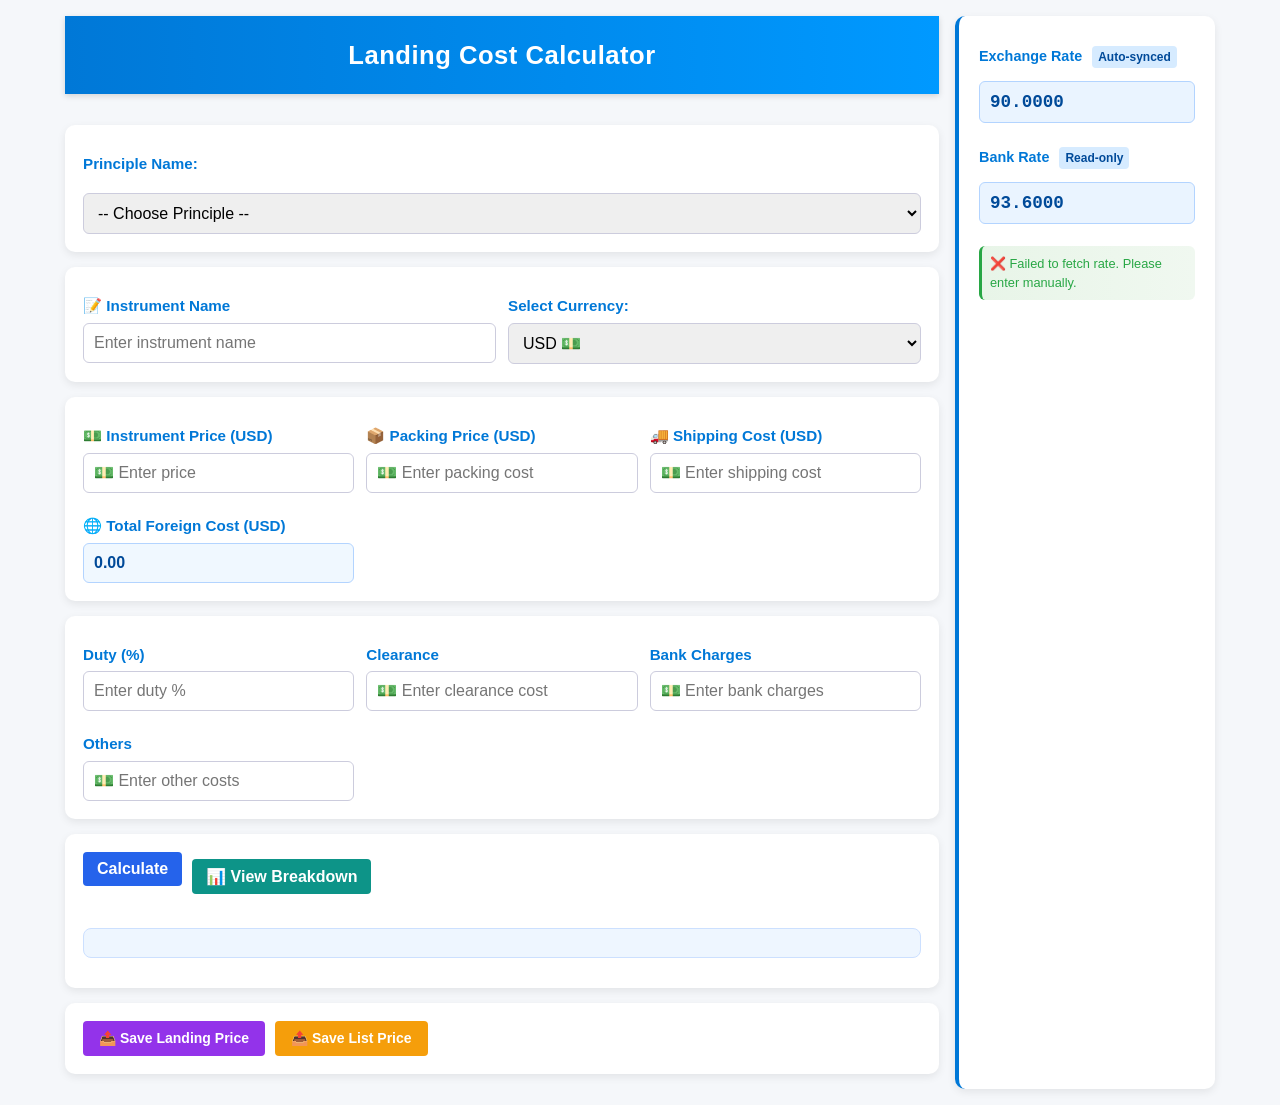
==== index.html @ d73950ee "Update index.html" ====
<!DOCTYPE html>
<html lang="en">
<head>
  <meta charset="UTF-8">
  <title>Landing Cost Calculator</title>
  <meta name="viewport" content="width=device-width, initial-scale=1.0">
  <link rel="stylesheet" href="style.css">
</head>
<body>
  <div class="main-grid">
    <!-- Header -->
    <header>
      <h2>Landing Cost Calculator</h2>
    </header>

    <!-- Top-right Exchange & Bank Rates -->
    <aside class="rates">
      <label for="exchangeRate">
        Exchange Rate <span class="readonly-badge">Auto-synced</span>
      </label>
      <input type="number" id="exchangeRate" readonly>

      <label for="bankRate" style="margin-top: 12px;">
        Bank Rate <span class="readonly-badge">Read-only</span>
      </label>
      <input type="number" id="bankRate" readonly>

      <div id="rateStatus" class="status-bar"></div>
    </aside>

<!-- Main Form -->
<main>
  <!-- Principle Name Selector -->
  <div class="section grid-1">
    <label for="principleSelector">Principle Name:</label>
    <select id="principleSelector">
      <option value="">-- Choose Principle --</option>
      <option value="BR Instruments">BR Instruments</option>
      <option value="Bright">Bright</option>
      <option value="Campden">Campden</option>
      <option value="Dekewe">Dekewe</option>
      <option value="Exakt">Exakt</option>
      <option value="Fillet">Fillet</option>
      <option value="Gigatome">Gigatome</option>
      <option value="Giordiam key">Giordiam key</option>
      <option value="Intelsint">Intelsint</option>
      <option value="KD">KD</option>
      <option value="Luptec">Luptec</option>
      <option value="MEDIDIAGNOSTICI">MEDIDIAGNOSTICI</option>
      <option value="Micros">Micros</option>
      <option value="Objective imaging">Objective imaging</option>
      <option value="Patholab">Patholab</option>
      <option value="pfm">pfm</option>
      <option value="PPM">PPM</option>
      <option value="Rushab">Rushab</option>
    </select>
  </div>

  <!-- Instrument Name + Currency Selector on same row -->
  <div class="section grid-2">
    <div>
      <label for="instrumentName">📝 Instrument Name</label>
      <input type="text" id="instrumentName" placeholder="Enter instrument name">
    </div>
    <div>
      <label for="currencySelector">Select Currency:</label>
      <select id="currencySelector">
        <option value="USD">USD 💵</option>
        <option value="GBP">GBP 💷</option>
        <option value="EUR">EUR 💶</option>
      </select>
    </div>
  </div>

  <!-- Foreign Costs -->
  <div class="section grid-2">
    <div>
      <label id="priceLabel" for="price">Instrument Price</label>
      <input type="number" id="price" placeholder="💵 Enter price">
    </div>
    <div>
      <label id="packingLabel" for="packing">Packing Price</label>
      <input type="number" id="packing" placeholder="📦 Enter packing cost">
    </div>
    <div>
      <label id="shippingLabel" for="shipping">Shipping Cost</label>
      <input type="number" id="shipping" placeholder="🚚 Enter shipping cost">
    </div>
    <div>
      <label id="totalForeignLabel" for="totalForeign">🌐 Total Foreign Cost</label>
      <input type="text" id="totalForeign" readonly>
    </div>
  </div>

  <!-- INR Costs -->
  <div class="section grid-2">
    <div>
      <label for="dutyPercent">Duty (%)</label>
      <input type="number" id="dutyPercent" placeholder="Enter duty %" min="0" max="100" step="0.01">
    </div>
    <div>
      <label for="clearance">Clearance</label>
      <input type="number" id="clearance" placeholder="📑 Enter clearance cost">
    </div>
    <div>
      <label for="bankCharges">Bank Charges</label>
      <input type="number" id="bankCharges" placeholder="🏦 Enter bank charges">
    </div>
    <div>
      <label for="others">Others</label>
      <input type="number" id="others" placeholder="➕ Enter other costs">
    </div>
  </div>

<!-- Action & Breakdown Buttons -->
<div class="section grid-1">
  <div style="
    display:flex;
    gap:10px;
    align-items:center;
    flex-wrap:wrap;
  ">
    <button id="calcBtn" type="button"
            style="display:inline-block; width:auto;
                   padding:8px 14px; border:none; border-radius:4px;
                   background:#2563eb; color:#ffffff; cursor:pointer;">
      Calculate
    </button>

    <button id="breakdownBtn" type="button"
            style="display:inline-block; width:auto;
                   padding:8px 14px; border:none; border-radius:4px;
                   background:#0d9488; color:#ffffff; cursor:pointer;">
      📊 View Breakdown
    </button>
  </div>

  <!-- Keep result and details below the buttons -->
  <pre id="resultDisplay"></pre>
  <pre id="breakdownDetails" style="display:none;"></pre>
</div>

<!-- Submit Buttons -->
<div class="section grid-1">
  <div style="
    display:flex;
    gap:10px;
    align-items:center;
    flex-wrap:wrap;
  ">
    <button id="submitLandingBtn" type="button"
            style="display:inline-block; width:auto;
                   padding:8px 16px; border:none; border-radius:4px;
                   background:#9333ea; color:#ffffff; cursor:pointer;
                   font-size:14px; line-height:1.3;">
      📤 Save Landing Price
    </button>

    <button id="submitListBtn" type="button"
            style="display:inline-block; width:auto;
                   padding:8px 16px; border:none; border-radius:4px;
                   background:#f59e0b; color:#ffffff; cursor:pointer;
                   font-size:14px; line-height:1.3;">
      📤 Save List Price
    </button>
  </div>
</div>
</main>

  <!-- Scripts -->
  <script src="exchange-rate-loader.js"></script>
  <script src="main.js"></script>
</body>
</html>
---- style.css ----
/* General layout */
body {
  font-family: "Segoe UI", Arial, sans-serif;
  margin: 0;
  padding: 0;
  background: #f5f7fa;
  color: #333;
  line-height: 1.5;
}

/* Main grid layout with top-right rates */
.main-grid {
  display: grid;
  /* make left area a bit wider and right slightly narrower */
  grid-template-columns: minmax(0, 1.3fr) 260px; /* was: 1fr 280px */
  grid-template-rows: auto 1fr;
  grid-template-areas: 
    "header rates"
    "form   rates";      /* was: "form form" */
  gap: 16px;             /* was: 20px */
  max-width: 1150px;     /* was: 1400px */
  margin: 0 auto;
  padding: 16px 20px;    /* was: 20px */
}

header { grid-area: header; }
.rates { 
  grid-area: rates; 
  background: white;
  padding: 20px;
  border-radius: 10px;
  box-shadow: 0 3px 8px rgba(0,0,0,0.08);
  border-left: 4px solid #0078d7;
}
.rates label {
  display: block;
  margin-bottom: 8px;
  font-weight: 600;
  font-size: 0.9rem;
  color: #0078d7;
}
.rates input {
  width: 100%;
  padding: 10px;
  margin-bottom: 12px;
  border: 1px solid #b3d4ff;
  border-radius: 6px;
  background: #eaf4ff;
  color: #004a99;
  font-weight: 600;
  font-family: "Courier New", monospace;
  font-size: 1.1rem;
}
#rateStatus {
  margin-top: 10px;
  padding: 8px;
  background: linear-gradient(90deg, #e8f5e8, #f0f8f0);
  border-radius: 6px;
  font-size: 0.8rem;
  color: #28a745;
  border-left: 3px solid #28a745;
}

/* Page title */
h2 {
  text-align: center;
  padding: 20px;
  margin: 0;
  background: linear-gradient(90deg, #0078d7, #0099ff);
  color: white;
  font-size: 1.6rem;
  letter-spacing: 0.5px;
  box-shadow: 0 2px 6px rgba(0,0,0,0.15);
}

/* Section cards */
.section {
  background: white;
  margin: 15px 0;        /* keep vertical-only margin (no left/right) */
  padding: 18px;
  border-radius: 10px;
  box-shadow: 0 3px 8px rgba(0,0,0,0.08);
  transition: transform 0.2s ease, box-shadow 0.2s ease;
}
.section:hover {
  transform: translateY(-2px);
  box-shadow: 0 5px 12px rgba(0,0,0,0.12);
}

/* Form container */
form { grid-area: form; }

/* Labels and inputs */
label {
  display: block;
  margin-top: 10px;
  font-weight: 600;
  font-size: 0.95rem;
  color: #0078d7;
}

input, select {
  width: 100%;
  padding: 10px;
  margin-top: 5px;
  border: 1px solid #ccd;
  border-radius: 6px;
  font-size: 1rem;
  box-sizing: border-box;
  transition: border-color 0.2s, box-shadow 0.2s;
}
input:focus, select:focus {
  border-color: #0078d7;
  box-shadow: 0 0 4px rgba(0,120,215,0.4);
  outline: none;
}

/* Buttons */
button {
  padding: 12px 24px;
  border: none;
  border-radius: 6px;
  font-size: 1rem;
  font-weight: 600;
  cursor: pointer;
  transition: background 0.3s, transform 0.2s;
  width: 100%;
}

#calcBtn {
  background: #0078d7;
  color: white;
  margin-bottom: 15px;
}
#calcBtn:hover {
  background: #005fa3;
  transform: scale(1.03);
}

#breakdownBtn {
  background: #f0f0f0;
  color: #333;
  border: 2px solid #0078d7;
}
#breakdownBtn:hover {
  background: #e6f2ff;
  transform: scale(1.03);
}

/* Results */
pre {
  background: #eef6ff;
  padding: 14px;
  border-radius: 8px;
  font-size: 0.95rem;
  white-space: pre-wrap;
  word-wrap: break-word;
  border: 1px solid #cce0ff;
  margin-bottom: 12px;
}

/* Grid helpers */
.grid-1 {
  display: grid;
  grid-template-columns: 1fr;
  gap: 12px;
}

.grid-2 {
  display: grid;
  grid-template-columns: repeat(auto-fit, minmax(220px, 1fr));
  gap: 12px;
}

/* Distinctive readonly fields */
input[readonly] {
  background: #eaf4ff;
  color: #004a99;
  font-weight: 600;
  border: 1px solid #b3d4ff;
  cursor: not-allowed;
}
input[readonly]:focus {
  outline: none;
  box-shadow: inset 0 0 4px rgba(0,120,215,0.3);
}

#totalForeign[readonly] {
  background: #f0f8ff;
  font-weight: 600;
  border: 1px solid #b3d4ff;
}

/* Badge styling */
.readonly-badge {
  display: inline-block;
  margin-left: 6px;
  padding: 2px 6px;
  font-size: 0.75rem;
  font-weight: 600;
  color: #004a99;
  background: #d6ebff;
  border-radius: 4px;
}

/* Mobile responsiveness */
@media (max-width: 900px) {
  .main-grid {
    grid-template-columns: 1fr;
    grid-template-areas: 
      "header"
      "rates"
      "form";
    max-width: 100%;
  }
  .rates {
    max-width: 400px;
    margin: 0 auto 20px;
  }
}

@media (max-width: 600px) {
  button {
    width: 100%;
    margin: 8px 0;
  }
}
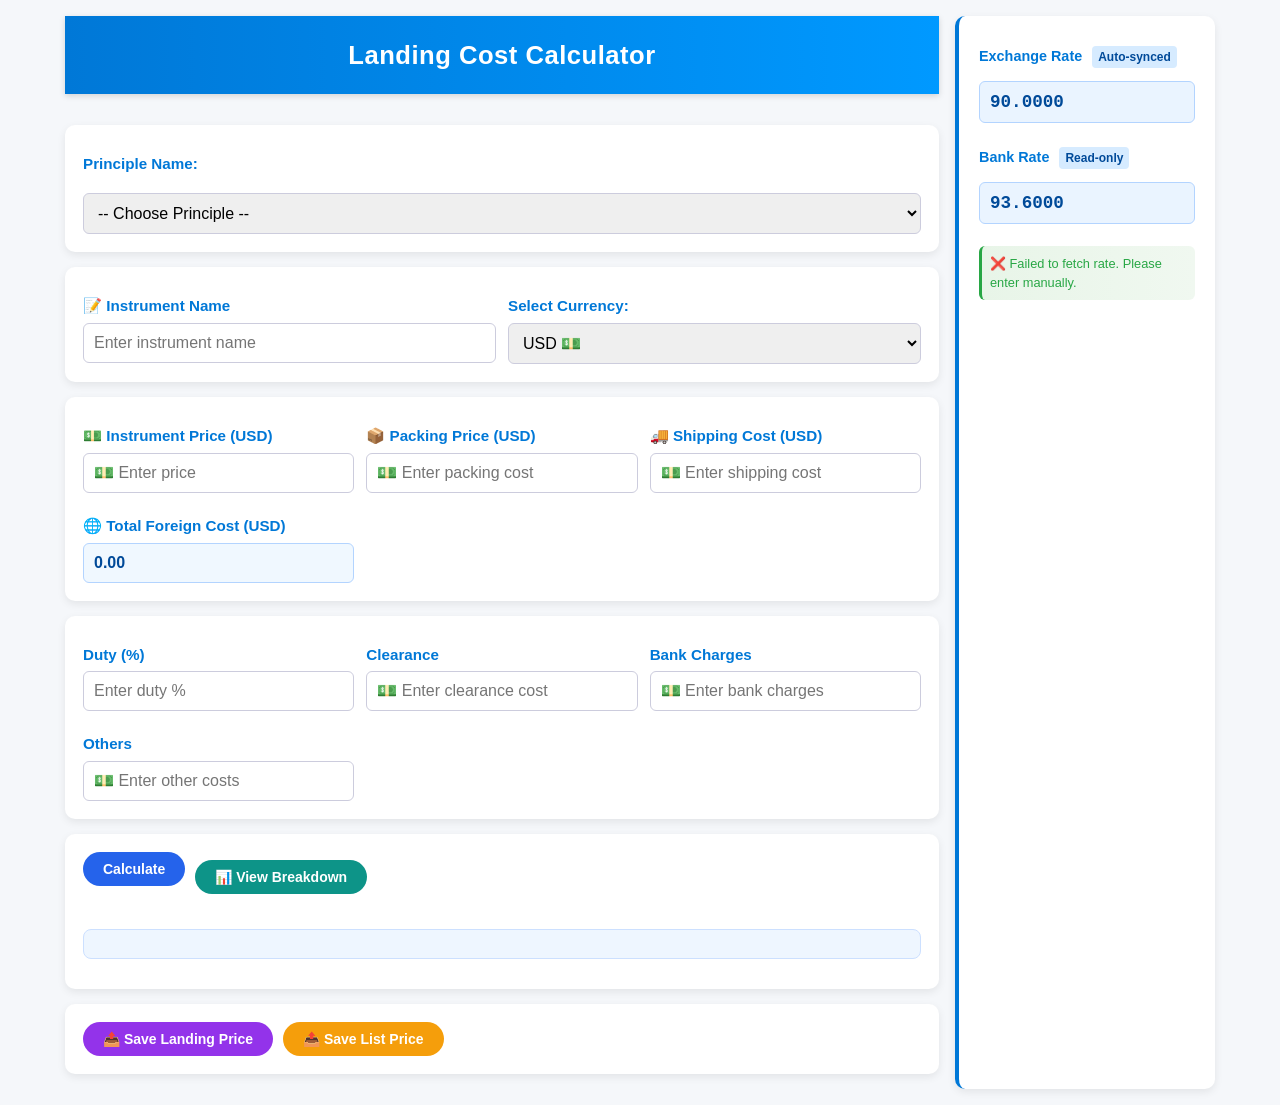
==== commit 3042c6c3: "Update index.html" ====
--- a/index.html
+++ b/index.html
@@ -122,15 +122,17 @@
   ">
     <button id="calcBtn" type="button"
             style="display:inline-block; width:auto;
-                   padding:8px 14px; border:none; border-radius:4px;
-                   background:#2563eb; color:#ffffff; cursor:pointer;">
+                   padding:8px 20px; border:none; border-radius:9999px;
+                   background:#2563eb; color:#ffffff; cursor:pointer;
+                   font-size:14px; line-height:1.3; white-space:nowrap;">
       Calculate
     </button>
 
     <button id="breakdownBtn" type="button"
             style="display:inline-block; width:auto;
-                   padding:8px 14px; border:none; border-radius:4px;
-                   background:#0d9488; color:#ffffff; cursor:pointer;">
+                   padding:8px 20px; border:none; border-radius:9999px;
+                   background:#0d9488; color:#ffffff; cursor:pointer;
+                   font-size:14px; line-height:1.3; white-space:nowrap;">
       📊 View Breakdown
     </button>
   </div>
@@ -150,17 +152,17 @@
   ">
     <button id="submitLandingBtn" type="button"
             style="display:inline-block; width:auto;
-                   padding:8px 16px; border:none; border-radius:4px;
+                   padding:8px 20px; border:none; border-radius:9999px;
                    background:#9333ea; color:#ffffff; cursor:pointer;
-                   font-size:14px; line-height:1.3;">
+                   font-size:14px; line-height:1.3; white-space:nowrap;">
       📤 Save Landing Price
     </button>
 
     <button id="submitListBtn" type="button"
             style="display:inline-block; width:auto;
-                   padding:8px 16px; border:none; border-radius:4px;
+                   padding:8px 20px; border:none; border-radius:9999px;
                    background:#f59e0b; color:#ffffff; cursor:pointer;
-                   font-size:14px; line-height:1.3;">
+                   font-size:14px; line-height:1.3; white-space:nowrap;">
       📤 Save List Price
     </button>
   </div>
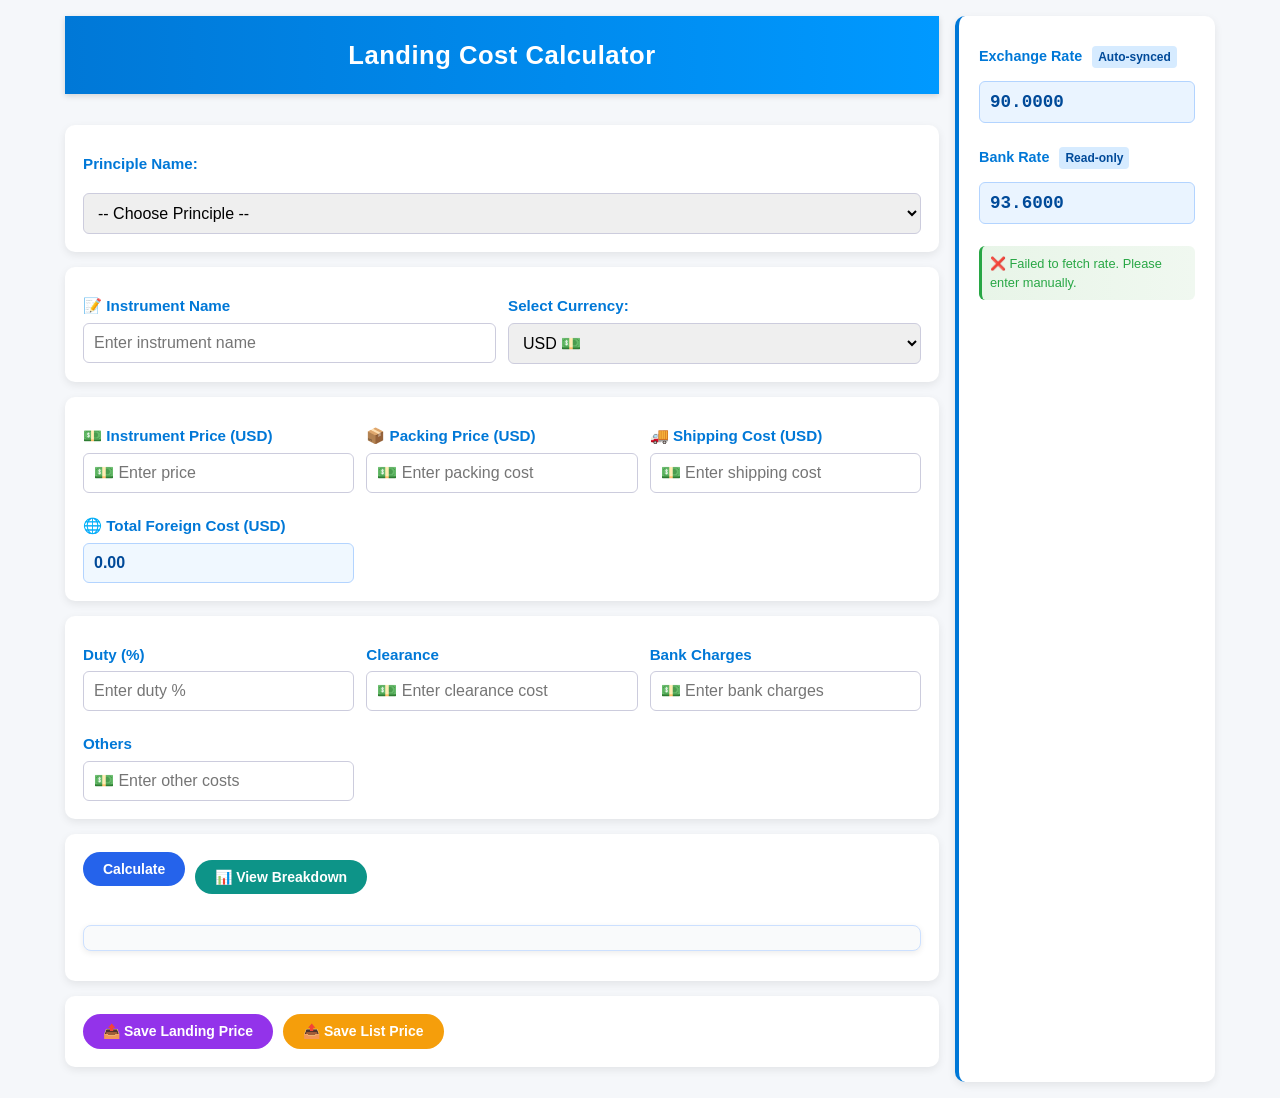
==== commit 2f9f62e5: "Update index.html" ====
--- a/index.html
+++ b/index.html
@@ -137,9 +137,31 @@
     </button>
   </div>
 
-  <!-- Keep result and details below the buttons -->
-  <pre id="resultDisplay"></pre>
-  <pre id="breakdownDetails" style="display:none;"></pre>
+  <!-- Results styled as card -->
+  <pre id="resultDisplay" style="
+    margin-top:12px;
+    background:#f9fafb;
+    border-radius:8px;
+    padding:12px;
+    box-shadow:0 2px 6px rgba(0,0,0,0.08);
+    font-size:14px;
+    line-height:1.4;
+    white-space:pre-wrap;
+    word-wrap:break-word;
+  "></pre>
+
+  <pre id="breakdownDetails" style="
+    display:none;
+    margin-top:12px;
+    background:#f9fafb;
+    border-radius:8px;
+    padding:12px;
+    box-shadow:0 2px 6px rgba(0,0,0,0.08);
+    font-size:14px;
+    line-height:1.4;
+    white-space:pre-wrap;
+    word-wrap:break-word;
+  "></pre>
 </div>
 
 <!-- Submit Buttons -->
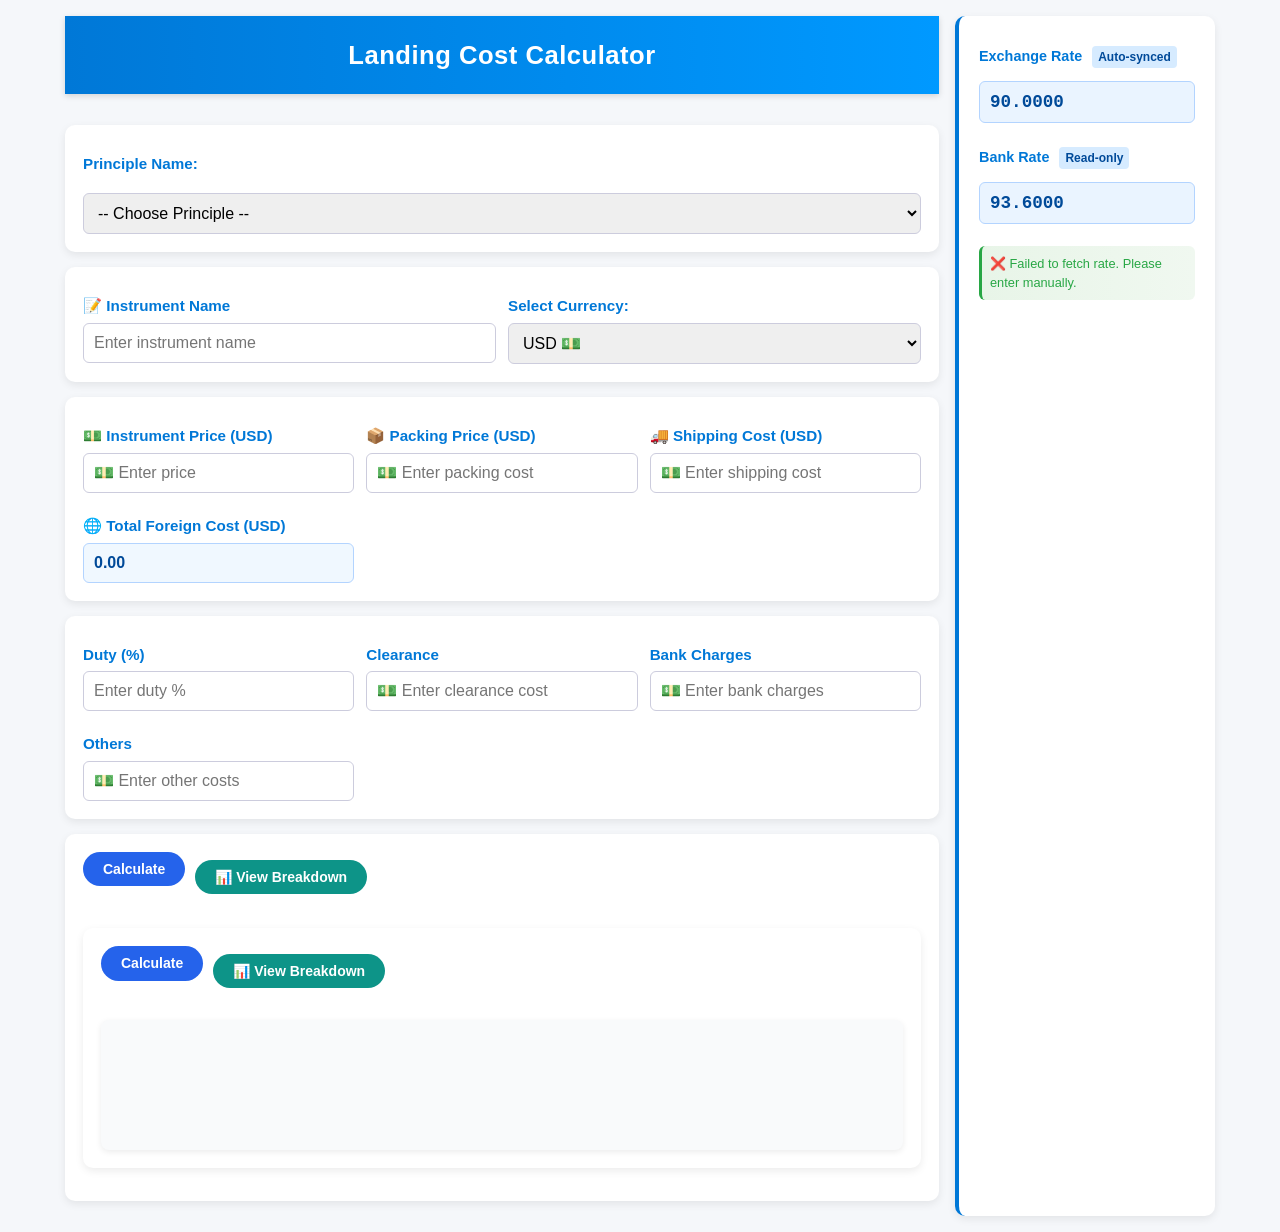
==== commit 0abb84c4: "Update index.html" ====
--- a/index.html
+++ b/index.html
@@ -137,8 +137,33 @@
     </button>
   </div>
 
+<!-- Action & Breakdown Buttons -->
+<div class="section grid-1">
+  <div style="
+    display:flex;
+    gap:10px;
+    align-items:center;
+    flex-wrap:wrap;
+  ">
+    <button id="calcBtn" type="button"
+            style="display:inline-block; width:auto;
+                   padding:8px 20px; border:none; border-radius:9999px;
+                   background:#2563eb; color:#ffffff; cursor:pointer;
+                   font-size:14px; line-height:1.3; white-space:nowrap;">
+      Calculate
+    </button>
+
+    <button id="breakdownBtn" type="button"
+            style="display:inline-block; width:auto;
+                   padding:8px 20px; border:none; border-radius:9999px;
+                   background:#0d9488; color:#ffffff; cursor:pointer;
+                   font-size:14px; line-height:1.3; white-space:nowrap;">
+      📊 View Breakdown
+    </button>
+  </div>
+
   <!-- Results styled as card -->
-  <pre id="resultDisplay" style="
+  <div id="resultCard" style="
     margin-top:12px;
     background:#f9fafb;
     border-radius:8px;
@@ -148,9 +173,13 @@
     line-height:1.4;
     white-space:pre-wrap;
     word-wrap:break-word;
-  "></pre>
-
-  <pre id="breakdownDetails" style="
+    border:none;
+    outline:none;
+  ">
+    <pre id="resultDisplay" style="margin:0; background:transparent; border:none; outline:none;"></pre>
+  </div>
+
+  <div id="breakdownCard" style="
     display:none;
     margin-top:12px;
     background:#f9fafb;
@@ -161,32 +190,10 @@
     line-height:1.4;
     white-space:pre-wrap;
     word-wrap:break-word;
-  "></pre>
-</div>
-
-<!-- Submit Buttons -->
-<div class="section grid-1">
-  <div style="
-    display:flex;
-    gap:10px;
-    align-items:center;
-    flex-wrap:wrap;
-  ">
-    <button id="submitLandingBtn" type="button"
-            style="display:inline-block; width:auto;
-                   padding:8px 20px; border:none; border-radius:9999px;
-                   background:#9333ea; color:#ffffff; cursor:pointer;
-                   font-size:14px; line-height:1.3; white-space:nowrap;">
-      📤 Save Landing Price
-    </button>
-
-    <button id="submitListBtn" type="button"
-            style="display:inline-block; width:auto;
-                   padding:8px 20px; border:none; border-radius:9999px;
-                   background:#f59e0b; color:#ffffff; cursor:pointer;
-                   font-size:14px; line-height:1.3; white-space:nowrap;">
-      📤 Save List Price
-    </button>
+    border:none;
+    outline:none;
+  ">
+    <pre id="breakdownDetails" style="margin:0; background:transparent; border:none; outline:none;"></pre>
   </div>
 </div>
 </main>
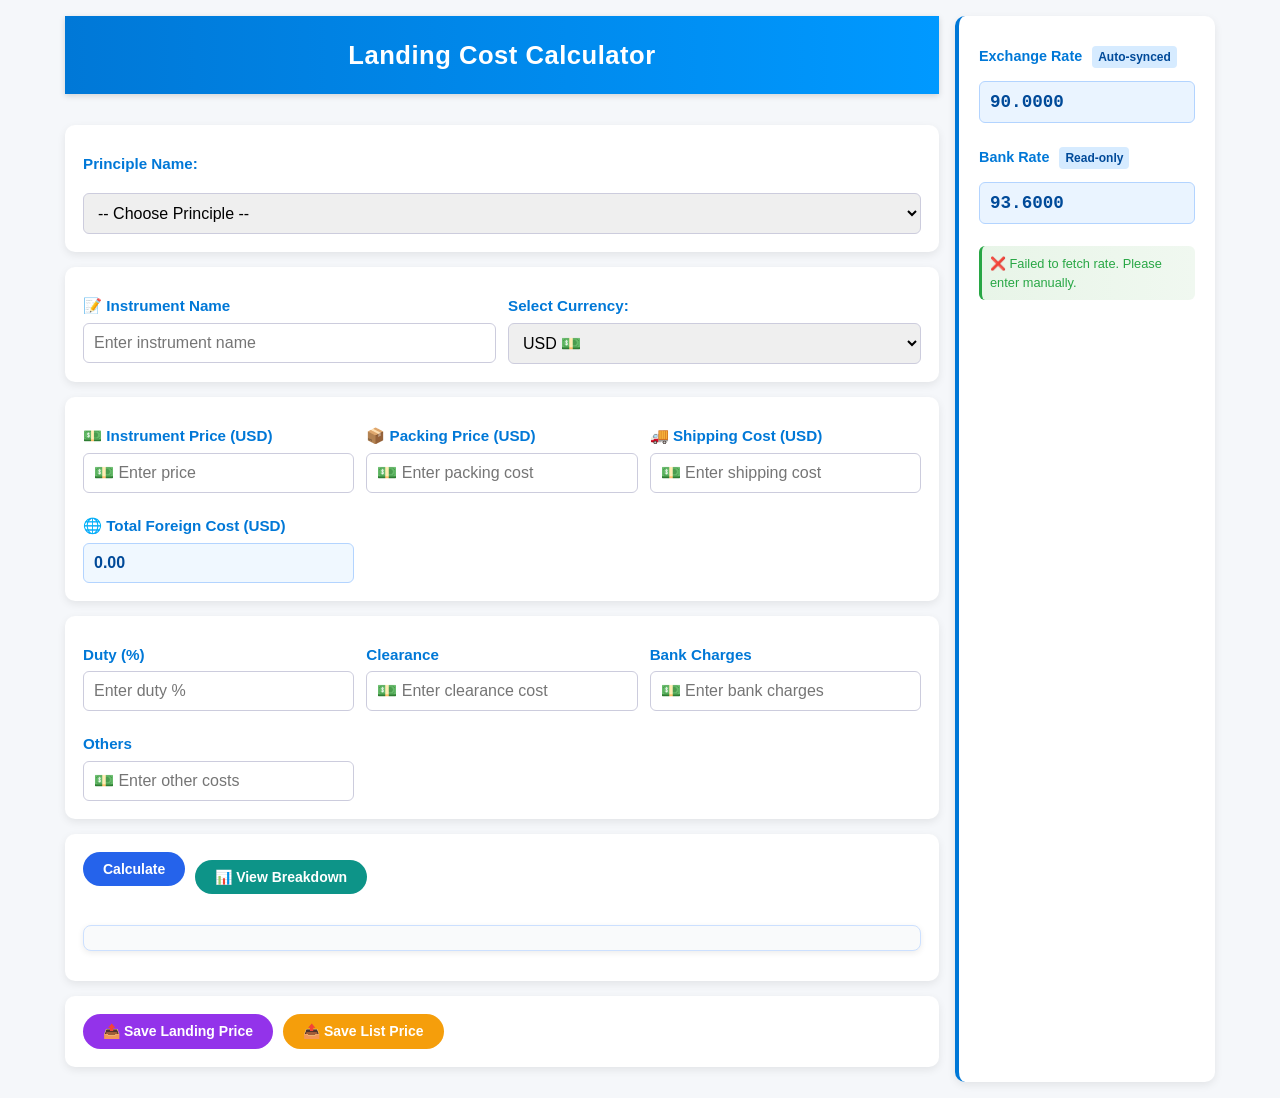
==== commit 718b07fa: "Update index.html" ====
--- a/index.html
+++ b/index.html
@@ -137,33 +137,8 @@
     </button>
   </div>
 
-<!-- Action & Breakdown Buttons -->
-<div class="section grid-1">
-  <div style="
-    display:flex;
-    gap:10px;
-    align-items:center;
-    flex-wrap:wrap;
-  ">
-    <button id="calcBtn" type="button"
-            style="display:inline-block; width:auto;
-                   padding:8px 20px; border:none; border-radius:9999px;
-                   background:#2563eb; color:#ffffff; cursor:pointer;
-                   font-size:14px; line-height:1.3; white-space:nowrap;">
-      Calculate
-    </button>
-
-    <button id="breakdownBtn" type="button"
-            style="display:inline-block; width:auto;
-                   padding:8px 20px; border:none; border-radius:9999px;
-                   background:#0d9488; color:#ffffff; cursor:pointer;
-                   font-size:14px; line-height:1.3; white-space:nowrap;">
-      📊 View Breakdown
-    </button>
-  </div>
-
   <!-- Results styled as card -->
-  <div id="resultCard" style="
+  <pre id="resultDisplay" style="
     margin-top:12px;
     background:#f9fafb;
     border-radius:8px;
@@ -173,13 +148,9 @@
     line-height:1.4;
     white-space:pre-wrap;
     word-wrap:break-word;
-    border:none;
-    outline:none;
-  ">
-    <pre id="resultDisplay" style="margin:0; background:transparent; border:none; outline:none;"></pre>
-  </div>
+  "></pre>
 
-  <div id="breakdownCard" style="
+  <pre id="breakdownDetails" style="
     display:none;
     margin-top:12px;
     background:#f9fafb;
@@ -190,10 +161,32 @@
     line-height:1.4;
     white-space:pre-wrap;
     word-wrap:break-word;
-    border:none;
-    outline:none;
+  "></pre>
+</div>
+
+<!-- Submit Buttons -->
+<div class="section grid-1">
+  <div style="
+    display:flex;
+    gap:10px;
+    align-items:center;
+    flex-wrap:wrap;
   ">
-    <pre id="breakdownDetails" style="margin:0; background:transparent; border:none; outline:none;"></pre>
+    <button id="submitLandingBtn" type="button"
+            style="display:inline-block; width:auto;
+                   padding:8px 20px; border:none; border-radius:9999px;
+                   background:#9333ea; color:#ffffff; cursor:pointer;
+                   font-size:14px; line-height:1.3; white-space:nowrap;">
+      📤 Save Landing Price
+    </button>
+
+    <button id="submitListBtn" type="button"
+            style="display:inline-block; width:auto;
+                   padding:8px 20px; border:none; border-radius:9999px;
+                   background:#f59e0b; color:#ffffff; cursor:pointer;
+                   font-size:14px; line-height:1.3; white-space:nowrap;">
+      📤 Save List Price
+    </button>
   </div>
 </div>
 </main>
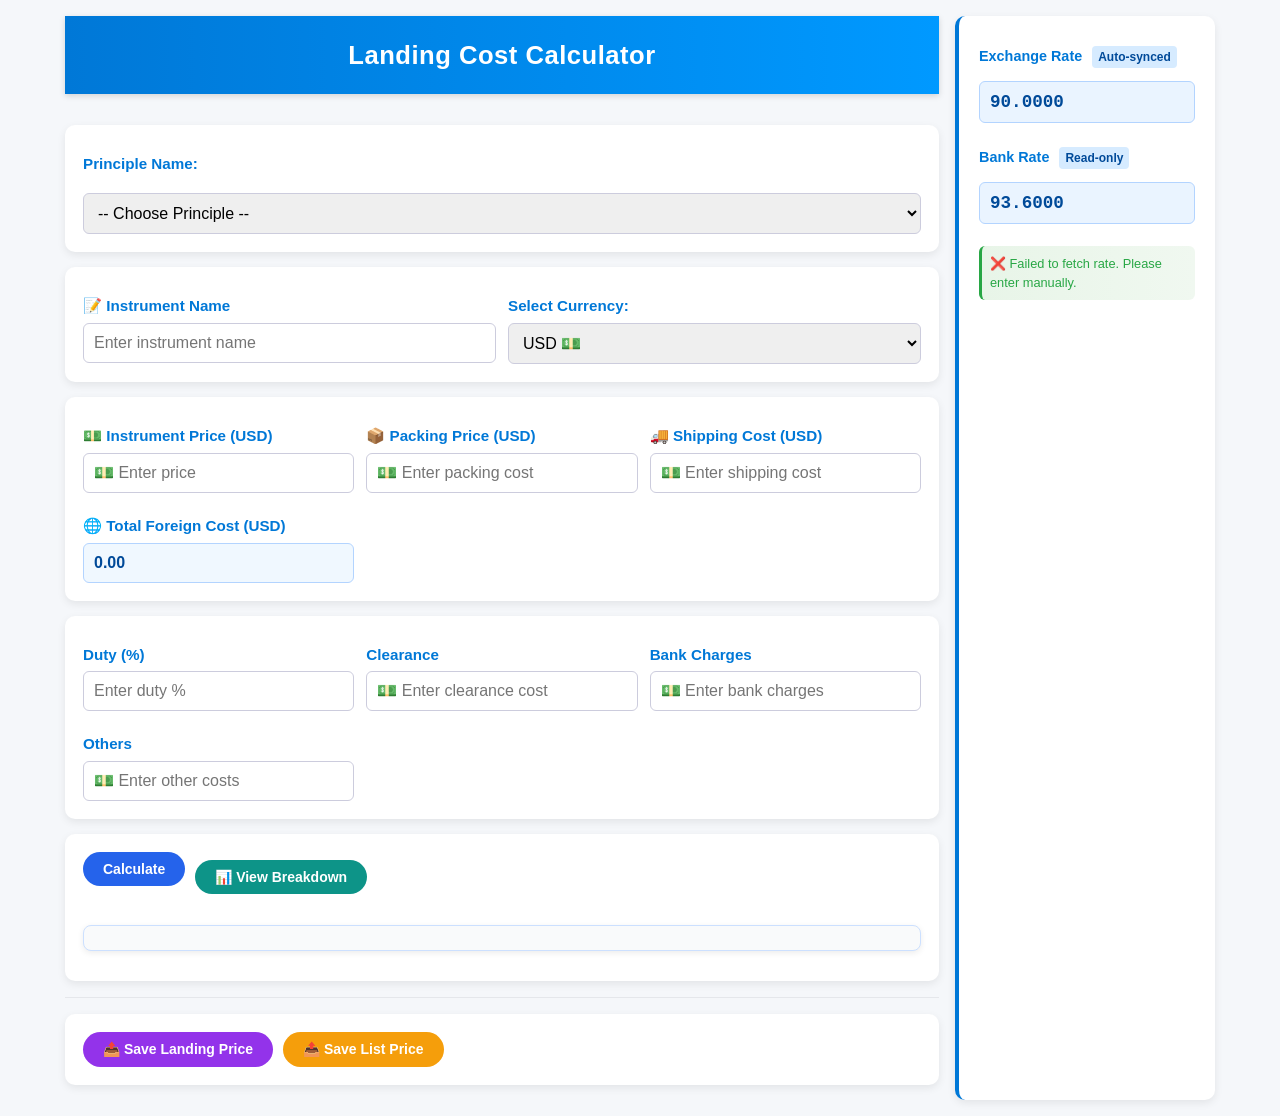
==== commit e02796c5: "Update index.html" ====
--- a/index.html
+++ b/index.html
@@ -164,6 +164,12 @@
   "></pre>
 </div>
 
+<!-- Subtle divider -->
+<div style="
+  margin:16px 0;
+  border-top:1px solid #e5e7eb;
+"></div>
+
 <!-- Submit Buttons -->
 <div class="section grid-1">
   <div style="
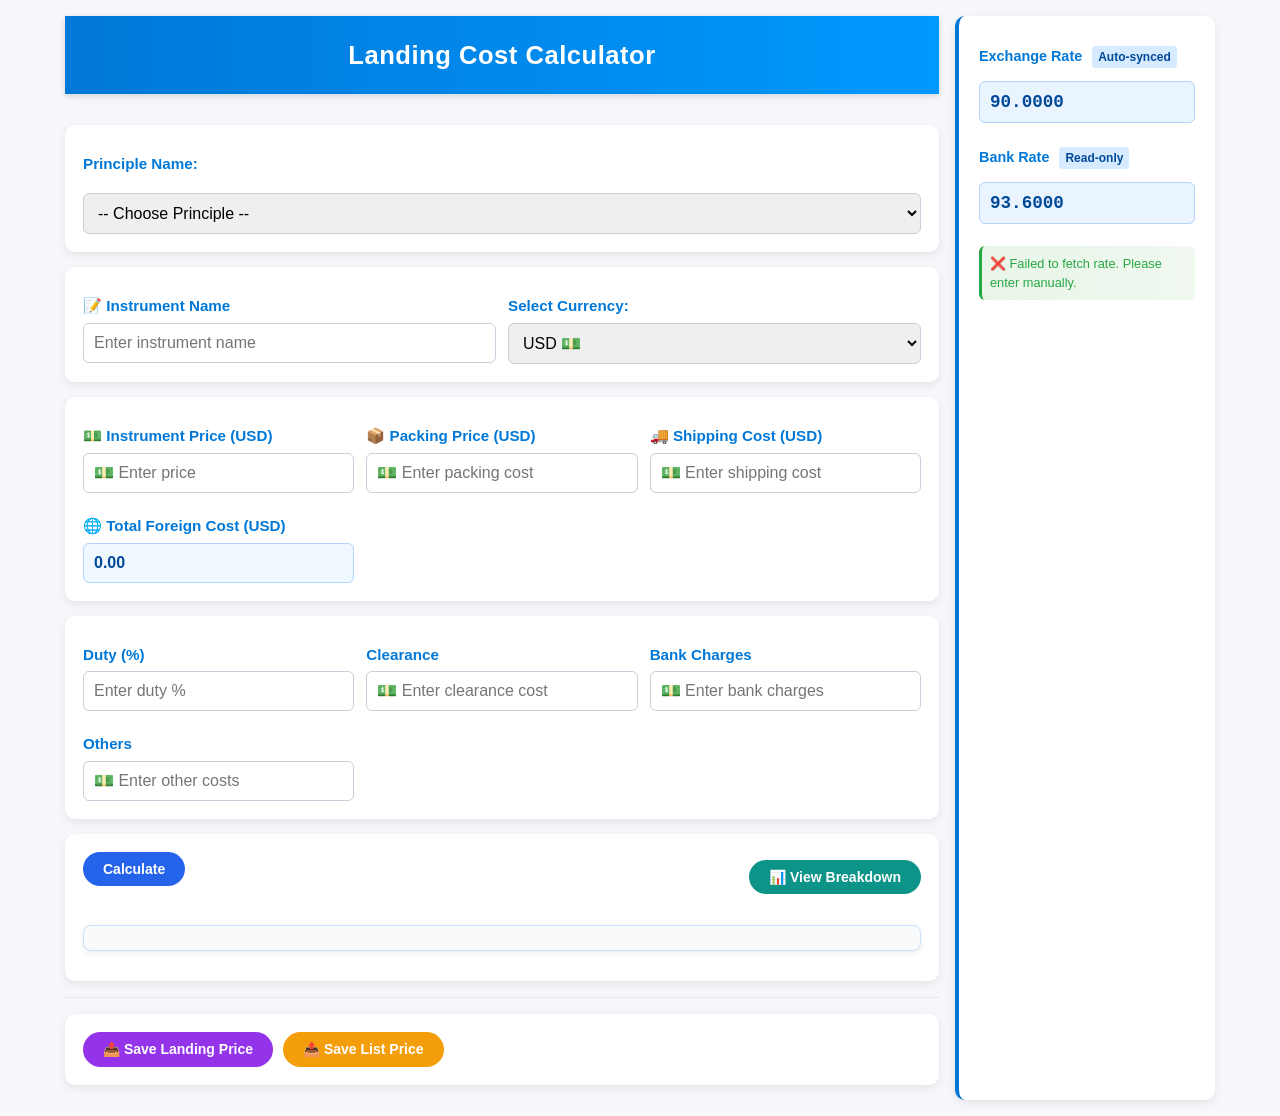
==== commit 3f94752b: "Update index.html" ====
--- a/index.html
+++ b/index.html
@@ -116,10 +116,12 @@
 <div class="section grid-1">
   <div style="
     display:flex;
+    justify-content:space-between;
+    align-items:center;
     gap:10px;
-    align-items:center;
     flex-wrap:wrap;
   ">
+    <!-- Left: Calculate -->
     <button id="calcBtn" type="button"
             style="display:inline-block; width:auto;
                    padding:8px 20px; border:none; border-radius:9999px;
@@ -128,6 +130,7 @@
       Calculate
     </button>
 
+    <!-- Right: View Breakdown -->
     <button id="breakdownBtn" type="button"
             style="display:inline-block; width:auto;
                    padding:8px 20px; border:none; border-radius:9999px;
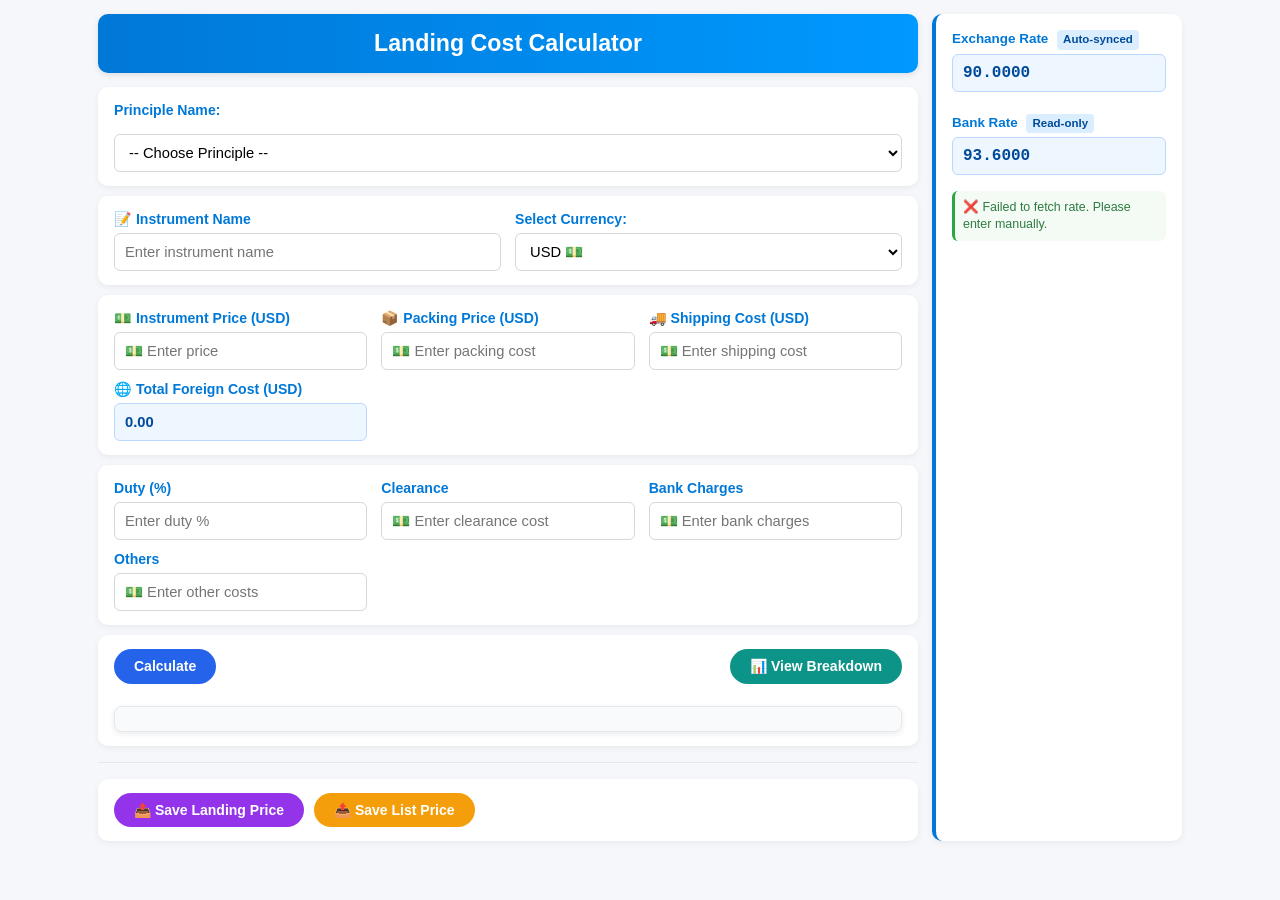
==== commit 0dac679e: "Update index.html" ====
--- a/index.html
+++ b/index.html
@@ -168,10 +168,7 @@
 </div>
 
 <!-- Subtle divider -->
-<div style="
-  margin:16px 0;
-  border-top:1px solid #e5e7eb;
-"></div>
+<hr class="soft-divider">
 
 <!-- Submit Buttons -->
 <div class="section grid-1">
--- a/style.css
+++ b/style.css
@@ -1,227 +1,279 @@
-/* General layout */
-body {
-  font-family: "Segoe UI", Arial, sans-serif;
-  margin: 0;
-  padding: 0;
-  background: #f5f7fa;
-  color: #333;
-  line-height: 1.5;
-}
-
-/* Main grid layout with top-right rates */
-.main-grid {
-  display: grid;
-  /* make left area a bit wider and right slightly narrower */
-  grid-template-columns: minmax(0, 1.3fr) 260px; /* was: 1fr 280px */
-  grid-template-rows: auto 1fr;
-  grid-template-areas: 
-    "header rates"
-    "form   rates";      /* was: "form form" */
-  gap: 16px;             /* was: 20px */
-  max-width: 1150px;     /* was: 1400px */
-  margin: 0 auto;
-  padding: 16px 20px;    /* was: 20px */
-}
-
-header { grid-area: header; }
-.rates { 
-  grid-area: rates; 
-  background: white;
-  padding: 20px;
-  border-radius: 10px;
-  box-shadow: 0 3px 8px rgba(0,0,0,0.08);
-  border-left: 4px solid #0078d7;
-}
-.rates label {
-  display: block;
-  margin-bottom: 8px;
-  font-weight: 600;
-  font-size: 0.9rem;
-  color: #0078d7;
-}
-.rates input {
-  width: 100%;
-  padding: 10px;
-  margin-bottom: 12px;
-  border: 1px solid #b3d4ff;
-  border-radius: 6px;
-  background: #eaf4ff;
-  color: #004a99;
-  font-weight: 600;
-  font-family: "Courier New", monospace;
-  font-size: 1.1rem;
-}
-#rateStatus {
-  margin-top: 10px;
-  padding: 8px;
-  background: linear-gradient(90deg, #e8f5e8, #f0f8f0);
-  border-radius: 6px;
-  font-size: 0.8rem;
-  color: #28a745;
-  border-left: 3px solid #28a745;
-}
-
-/* Page title */
-h2 {
-  text-align: center;
-  padding: 20px;
-  margin: 0;
-  background: linear-gradient(90deg, #0078d7, #0099ff);
-  color: white;
-  font-size: 1.6rem;
-  letter-spacing: 0.5px;
-  box-shadow: 0 2px 6px rgba(0,0,0,0.15);
-}
-
-/* Section cards */
-.section {
-  background: white;
-  margin: 15px 0;        /* keep vertical-only margin (no left/right) */
-  padding: 18px;
-  border-radius: 10px;
-  box-shadow: 0 3px 8px rgba(0,0,0,0.08);
-  transition: transform 0.2s ease, box-shadow 0.2s ease;
-}
-.section:hover {
-  transform: translateY(-2px);
-  box-shadow: 0 5px 12px rgba(0,0,0,0.12);
-}
-
-/* Form container */
-form { grid-area: form; }
-
-/* Labels and inputs */
-label {
-  display: block;
-  margin-top: 10px;
-  font-weight: 600;
-  font-size: 0.95rem;
-  color: #0078d7;
-}
-
-input, select {
-  width: 100%;
-  padding: 10px;
-  margin-top: 5px;
-  border: 1px solid #ccd;
-  border-radius: 6px;
-  font-size: 1rem;
-  box-sizing: border-box;
-  transition: border-color 0.2s, box-shadow 0.2s;
-}
-input:focus, select:focus {
-  border-color: #0078d7;
-  box-shadow: 0 0 4px rgba(0,120,215,0.4);
-  outline: none;
-}
-
-/* Buttons */
-button {
-  padding: 12px 24px;
-  border: none;
-  border-radius: 6px;
-  font-size: 1rem;
-  font-weight: 600;
-  cursor: pointer;
-  transition: background 0.3s, transform 0.2s;
-  width: 100%;
-}
-
-#calcBtn {
-  background: #0078d7;
-  color: white;
-  margin-bottom: 15px;
-}
-#calcBtn:hover {
-  background: #005fa3;
-  transform: scale(1.03);
-}
-
-#breakdownBtn {
-  background: #f0f0f0;
-  color: #333;
-  border: 2px solid #0078d7;
-}
-#breakdownBtn:hover {
-  background: #e6f2ff;
-  transform: scale(1.03);
-}
-
-/* Results */
-pre {
-  background: #eef6ff;
-  padding: 14px;
-  border-radius: 8px;
-  font-size: 0.95rem;
-  white-space: pre-wrap;
-  word-wrap: break-word;
-  border: 1px solid #cce0ff;
-  margin-bottom: 12px;
-}
-
-/* Grid helpers */
-.grid-1 {
-  display: grid;
-  grid-template-columns: 1fr;
-  gap: 12px;
-}
-
-.grid-2 {
-  display: grid;
-  grid-template-columns: repeat(auto-fit, minmax(220px, 1fr));
-  gap: 12px;
-}
-
-/* Distinctive readonly fields */
-input[readonly] {
-  background: #eaf4ff;
-  color: #004a99;
-  font-weight: 600;
-  border: 1px solid #b3d4ff;
-  cursor: not-allowed;
-}
-input[readonly]:focus {
-  outline: none;
-  box-shadow: inset 0 0 4px rgba(0,120,215,0.3);
-}
-
-#totalForeign[readonly] {
-  background: #f0f8ff;
-  font-weight: 600;
-  border: 1px solid #b3d4ff;
-}
-
-/* Badge styling */
-.readonly-badge {
-  display: inline-block;
-  margin-left: 6px;
-  padding: 2px 6px;
-  font-size: 0.75rem;
-  font-weight: 600;
-  color: #004a99;
-  background: #d6ebff;
-  border-radius: 4px;
-}
-
-/* Mobile responsiveness */
-@media (max-width: 900px) {
-  .main-grid {
-    grid-template-columns: 1fr;
-    grid-template-areas: 
-      "header"
-      "rates"
-      "form";
-    max-width: 100%;
-  }
-  .rates {
-    max-width: 400px;
-    margin: 0 auto 20px;
-  }
-}
-
-@media (max-width: 600px) {
-  button {
-    width: 100%;
-    margin: 8px 0;
-  }
-}
+/* ==========================
+   GLOBAL
+========================== */
+
+*{
+    box-sizing:border-box;
+}
+
+body{
+    font-family:"Segoe UI",Arial,sans-serif;
+    margin:0;
+    background:#f5f7fa;
+    color:#333;
+    line-height:1.35;
+}
+
+/* ==========================
+   LAYOUT
+========================== */
+
+.main-grid{
+    display:grid;
+    grid-template-columns:minmax(0,1.4fr) 250px;
+    grid-template-rows:auto 1fr;
+    grid-template-areas:
+        "header rates"
+        "form rates";
+    gap:14px;
+    max-width:1120px;
+    margin:auto;
+    padding:14px 18px;
+}
+
+header{
+    grid-area:header;
+}
+
+main{
+    grid-area:form;
+    display:flex;
+    flex-direction:column;
+    gap:10px;
+}
+
+/* ==========================
+   TITLE
+========================== */
+
+h2{
+    margin:0;
+    padding:14px 18px;
+    text-align:center;
+    color:#fff;
+    font-size:1.45rem;
+    font-weight:600;
+    border-radius:10px;
+    background:linear-gradient(90deg,#0078d7,#0099ff);
+    box-shadow:0 2px 6px rgba(0,0,0,.10);
+}
+
+/* ==========================
+   SECTION CARD
+========================== */
+
+.section{
+    background:#fff;
+    padding:14px 16px;
+    border-radius:10px;
+    box-shadow:0 2px 6px rgba(0,0,0,.06);
+    transition:.2s;
+}
+
+.section:hover{
+    box-shadow:0 4px 10px rgba(0,0,0,.08);
+}
+
+/* ==========================
+   RATES PANEL
+========================== */
+
+.rates{
+    grid-area:rates;
+    background:#fff;
+    padding:16px;
+    border-radius:10px;
+    border-left:4px solid #0078d7;
+    box-shadow:0 2px 6px rgba(0,0,0,.06);
+}
+
+.rates label{
+    display:block;
+    margin-bottom:4px;
+    font-size:.84rem;
+    font-weight:600;
+    color:#0078d7;
+}
+
+.rates input{
+    width:100%;
+    height:38px;
+    padding:8px 10px;
+    margin-bottom:10px;
+    border:1px solid #bcd8ff;
+    border-radius:6px;
+    background:#eef6ff;
+    color:#004a99;
+    font-weight:600;
+    font-size:1rem;
+    font-family:"Courier New",monospace;
+}
+
+#rateStatus{
+    margin-top:6px;
+    padding:8px;
+    font-size:.78rem;
+    border-left:3px solid #28a745;
+    border-radius:6px;
+    background:#f3fbf4;
+    color:#2f7a42;
+}
+
+/* ==========================
+   LABELS
+========================== */
+
+label{
+    display:block;
+    margin-bottom:4px;
+    font-size:.88rem;
+    font-weight:600;
+    color:#0078d7;
+}
+
+/* ==========================
+   INPUTS
+========================== */
+
+input,
+select{
+    width:100%;
+    height:38px;
+    padding:8px 10px;
+    border:1px solid #d4d8dd;
+    border-radius:6px;
+    font-size:.92rem;
+    transition:.2s;
+    background:#fff;
+}
+
+input:focus,
+select:focus{
+    outline:none;
+    border-color:#0078d7;
+    box-shadow:0 0 0 3px rgba(0,120,215,.12);
+}
+
+/* ==========================
+   READ ONLY
+========================== */
+
+input[readonly]{
+    background:#eef6ff;
+    color:#004a99;
+    font-weight:600;
+    border:1px solid #bcd8ff;
+    cursor:not-allowed;
+}
+
+#totalForeign{
+    font-weight:600;
+}
+
+/* ==========================
+   BUTTONS
+========================== */
+
+button{
+    border:none;
+    border-radius:999px;
+    padding:8px 18px;
+    font-size:.88rem;
+    font-weight:600;
+    cursor:pointer;
+    transition:.2s;
+}
+
+button:hover{
+    transform:translateY(-1px);
+}
+
+/* ==========================
+   RESULTS
+========================== */
+
+pre{
+    margin-top:8px;
+    margin-bottom:0;
+    padding:10px 12px;
+    border-radius:8px;
+    background:#fafafa;
+    border:1px solid #e4e7eb;
+    box-shadow:none;
+    font-size:.88rem;
+    line-height:1.4;
+    white-space:pre-wrap;
+    word-break:break-word;
+}
+
+/* ==========================
+   DIVIDER
+========================== */
+
+.soft-divider{
+    border:none;
+    border-top:1px solid #e5e7eb;
+    margin:6px 0;
+}
+
+/* ==========================
+   GRID HELPERS
+========================== */
+
+.grid-1{
+    display:grid;
+    grid-template-columns:1fr;
+    gap:10px;
+}
+
+.grid-2{
+    display:grid;
+    grid-template-columns:repeat(auto-fit,minmax(230px,1fr));
+    gap:10px 14px;
+}
+
+/* ==========================
+   BADGE
+========================== */
+
+.readonly-badge{
+    display:inline-block;
+    margin-left:5px;
+    padding:2px 6px;
+    font-size:.72rem;
+    border-radius:4px;
+    background:#dbeeff;
+    color:#004a99;
+    font-weight:600;
+}
+
+/* ==========================
+   RESPONSIVE
+========================== */
+
+@media (max-width:900px){
+
+    .main-grid{
+        grid-template-columns:1fr;
+        grid-template-areas:
+            "header"
+            "rates"
+            "form";
+    }
+
+    .rates{
+        max-width:420px;
+        margin:auto;
+    }
+}
+
+@media (max-width:600px){
+
+    .grid-2{
+        grid-template-columns:1fr;
+    }
+
+    button{
+        width:100%;
+    }
+}
